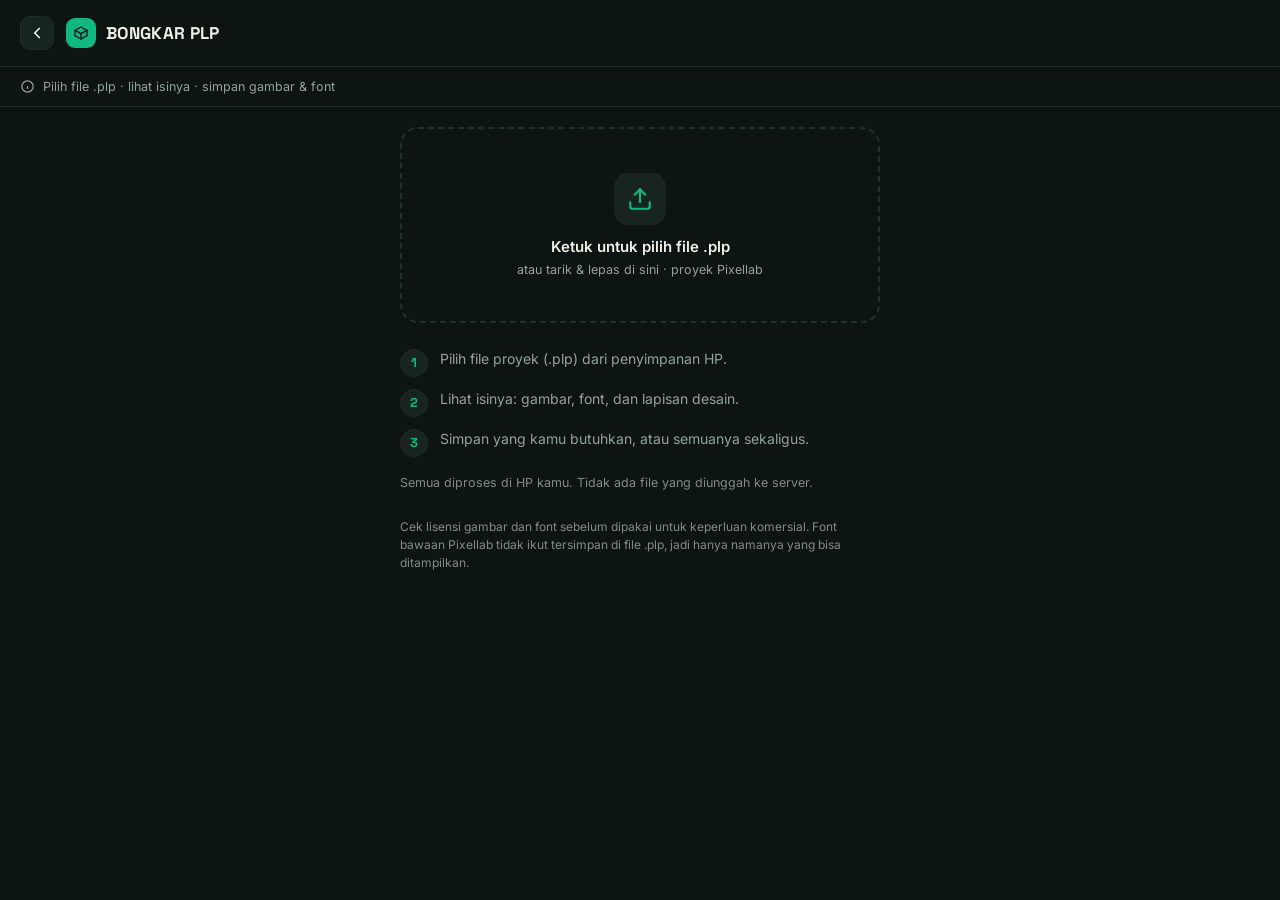
==== bongkar-plp/index.html @ ede0b976 "Add files via upload" ====
<!DOCTYPE html>
<html lang="id">
<head>
<meta charset="UTF-8">
<meta name="viewport" content="width=device-width, initial-scale=1.0, maximum-scale=1.0">
<title>Bongkar PLP — Alphools</title>
<link rel="preconnect" href="https://fonts.googleapis.com">
<link href="https://fonts.googleapis.com/css2?family=Space+Grotesk:wght@400;500;600;700&family=Inter:wght@400;500;600&display=swap" rel="stylesheet">
<link rel="stylesheet" href="styles.css">
</head>
<body>

<div class="topbar">
  <a class="back-btn" href="/" aria-label="Kembali ke daftar tools">
    <svg viewBox="0 0 24 24" fill="none" stroke="currentColor" stroke-width="2.2" stroke-linecap="round" stroke-linejoin="round"><path d="M15 18l-6-6 6-6"/></svg>
  </a>
  <div class="topbar-brand">
    <div class="topbar-icon">
      <svg viewBox="0 0 24 24" fill="none" stroke="currentColor" stroke-width="2" stroke-linecap="round" stroke-linejoin="round"><path d="M21 8l-9-5-9 5 9 5 9-5z"/><path d="M3 8v8l9 5 9-5V8"/><path d="M12 13v8"/></svg>
    </div>
    BONGKAR PLP
  </div>
</div>

<div class="hint-bar">
  <span class="hint-icon">
    <svg viewBox="0 0 24 24" fill="none" stroke="currentColor" stroke-width="2"><circle cx="12" cy="12" r="9"/><path d="M12 16v-5M12 8h.01"/></svg>
  </span>
  <span>Pilih file .plp · lihat isinya · simpan gambar &amp; font</span>
</div>

<div class="content">
  <input id="file" type="file" hidden>

  <!-- Intro: dipilih file dulu -->
  <section id="intro">
    <div class="dropzone" id="dropzone">
      <div class="dropzone-icon">
        <svg viewBox="0 0 24 24" fill="none" stroke="currentColor" stroke-width="2" stroke-linecap="round" stroke-linejoin="round"><path d="M21 15v4a2 2 0 0 1-2 2H5a2 2 0 0 1-2-2v-4"/><path d="M17 8l-5-5-5 5"/><path d="M12 3v12"/></svg>
      </div>
      <div class="dropzone-title">Ketuk untuk pilih file .plp</div>
      <div class="dropzone-sub">atau tarik &amp; lepas di sini · proyek Pixellab</div>
    </div>

    <div id="prog" hidden><div id="bar"><i></i></div><span id="ptxt"></span></div>
    <div id="err" class="alert" role="alert" hidden></div>

    <ol class="steps">
      <li><span class="num">1</span><span>Pilih file proyek (.plp) dari penyimpanan HP.</span></li>
      <li><span class="num">2</span><span>Lihat isinya: gambar, font, dan lapisan desain.</span></li>
      <li><span class="num">3</span><span>Simpan yang kamu butuhkan, atau semuanya sekaligus.</span></li>
    </ol>
    <p class="privacy">Semua diproses di HP kamu. Tidak ada file yang diunggah ke server.</p>
  </section>

  <!-- Hasil -->
  <section id="result" hidden>
    <div class="hero">
      <img id="poster" class="poster" alt="">
      <div class="hero-body">
        <h2 id="title"></h2>
        <p id="stats"></p>
        <div class="acts">
          <button class="btn sm" id="all">Simpan semua (.zip)</button>
          <button class="btn sm ghost" id="again">Pilih file lain</button>
        </div>
      </div>
    </div>
    <div class="tabs" role="tablist" id="tabs"></div>
    <div id="panels"></div>
  </section>

  <p class="note">Cek lisensi gambar dan font sebelum dipakai untuk keperluan komersial. Font bawaan Pixellab tidak ikut tersimpan di file .plp, jadi hanya namanya yang bisa ditampilkan.</p>
</div>

<div class="toast" id="toast">
  <svg viewBox="0 0 24 24" fill="none" stroke="currentColor" stroke-width="2.5" stroke-linecap="round" stroke-linejoin="round"><path d="M20 6L9 17l-5-5"/></svg>
  <span id="toastMsg"></span>
</div>

<script src="jszip.min.js"></script>
<script src="script.js"></script>
</body>
</html>
---- bongkar-plp/styles.css ----
:root{
  --ink:#0D1512; --ink-soft:#182420; --ink-line:#1E2E28; --ink-line-soft:#20302A;
  --emerald:#10B981; --emerald-deep:#059669;
  --text-light:#F1EEE7; --text-dim:#93A39B; --danger:#E15B4D; --amber:#E8B25C;
  --chk1:#1a2420; --chk2:#0f1915;
}
*{ box-sizing:border-box; }
[hidden]{ display:none !important; }
html,body{ margin:0; padding:0; }
body{
  background:var(--ink); color:var(--text-light); font-family:'Inter',sans-serif;
  min-height:100vh; padding-bottom:40px;
}

/* ---- Topbar + hint (sama dengan tool lain) ---- */
.topbar{
  display:flex; align-items:center; gap:12px; padding:16px 20px;
  border-bottom:1px solid var(--ink-line);
}
.back-btn{
  width:34px; height:34px; border-radius:10px; background:var(--ink-soft);
  border:1px solid var(--ink-line); color:var(--text-light);
  display:flex; align-items:center; justify-content:center; text-decoration:none; flex-shrink:0;
}
.back-btn svg{ width:18px; height:18px; }
.topbar-brand{
  display:flex; align-items:center; gap:10px;
  font-family:'Space Grotesk',sans-serif; font-size:17px; font-weight:700; letter-spacing:0.02em;
}
.topbar-icon{
  width:30px; height:30px; border-radius:9px; background:var(--emerald);
  display:flex; align-items:center; justify-content:center; flex-shrink:0;
}
.topbar-icon svg{ width:16px; height:16px; color:var(--ink); }

.hint-bar{
  display:flex; align-items:center; gap:8px; color:var(--text-dim); font-size:12.5px;
  padding:12px 20px; border-bottom:1px solid var(--ink-line);
}
.hint-icon{ display:flex; flex-shrink:0; }
.hint-icon svg{ width:15px; height:15px; }

.content{ max-width:520px; margin:0 auto; padding:20px; }

/* ---- Dropzone ---- */
.dropzone{
  border:2px dashed var(--ink-line-soft); border-radius:18px; padding:44px 20px;
  display:flex; flex-direction:column; align-items:center; text-align:center; gap:6px;
  cursor:pointer; transition:border-color 0.15s ease, background 0.15s ease;
}
.dropzone:active, .dropzone.dragover{ border-color:var(--emerald); background:rgba(16,185,129,0.05); }
.dropzone-icon{
  width:52px; height:52px; border-radius:14px; background:var(--ink-soft);
  display:flex; align-items:center; justify-content:center; color:var(--emerald); margin-bottom:6px;
}
.dropzone-icon svg{ width:26px; height:26px; }
.dropzone-title{ font-weight:600; font-size:15px; }
.dropzone-sub{ color:var(--text-dim); font-size:12.5px; }

/* ---- Progress + error ---- */
#prog{ margin-top:16px; }
#bar{ height:8px; border-radius:99px; background:var(--ink-soft); border:1px solid var(--ink-line); overflow:hidden; margin-bottom:8px; }
#bar i{ display:block; height:100%; width:0; background:var(--emerald); transition:width .15s ease; }
#ptxt{ font-size:12.5px; color:var(--text-dim); }
.alert{
  display:flex; align-items:flex-start; gap:8px; margin-top:16px; padding:12px 14px; border-radius:12px;
  color:var(--danger); background:rgba(225,91,77,0.08); border:1px solid rgba(225,91,77,0.3);
  font-size:13px; overflow-wrap:anywhere;
}

/* ---- Langkah ---- */
.steps{ list-style:none; padding:0; margin:26px 0 0; display:grid; gap:12px; }
.steps li{ display:flex; gap:12px; align-items:flex-start; font-size:14px; color:var(--text-dim); line-height:1.45; }
.steps .num{
  flex:none; width:28px; height:28px; border-radius:50%; background:var(--ink-soft);
  border:1px solid var(--ink-line); color:var(--emerald);
  display:grid; place-items:center; font-family:'Space Grotesk',sans-serif; font-weight:700; font-size:13px;
}
.privacy{ margin:18px 0 0; font-size:12.5px; color:var(--text-dim); opacity:.85; }

/* ---- Tombol ---- */
.btn{
  font-family:'Inter',sans-serif; font-weight:600; font-size:14px; border:0; border-radius:12px;
  padding:11px 18px; background:var(--emerald-deep); color:#fff; cursor:pointer; min-height:44px;
  transition:transform 0.1s ease, opacity 0.15s ease;
}
.btn:active{ transform:scale(0.98); }
.btn.ghost{ background:transparent; color:var(--emerald); box-shadow:inset 0 0 0 1.5px var(--emerald-deep); }
.btn.sm{ padding:7px 14px; min-height:36px; font-size:13px; }
.btn:focus-visible,.tab:focus-visible{ outline:3px solid var(--emerald); outline-offset:2px; }

/* ---- Hero hasil ---- */
.hero{ display:flex; gap:14px; align-items:center; }
.poster{
  flex:none; width:96px; height:96px; border-radius:20px; object-fit:cover;
  background:repeating-conic-gradient(var(--chk1) 0 25%, var(--chk2) 0 50%) 0 0/16px 16px;
  border:1px solid var(--ink-line);
}
.hero-body{ min-width:0; }
.hero h2{
  font-family:'Space Grotesk',sans-serif; font-size:19px; line-height:1.2; font-weight:700;
  margin:0 0 4px; overflow-wrap:anywhere;
}
.hero p{ margin:0 0 10px; color:var(--text-dim); font-size:12.5px; line-height:1.4; }
.acts{ display:flex; flex-wrap:wrap; gap:8px; }

/* ---- Tab ---- */
.tabs{ display:flex; gap:6px; overflow-x:auto; margin:22px -20px 0; padding:0 20px 2px; scrollbar-width:none; }
.tabs::-webkit-scrollbar{ display:none; }
.tab{
  flex:none; font-family:'Inter',sans-serif; font-size:13px; font-weight:600; border:1px solid var(--ink-line);
  background:var(--ink-soft); color:var(--text-dim); padding:9px 15px; border-radius:999px; cursor:pointer; min-height:40px;
  transition:background .15s ease, color .15s ease;
}
.tab[aria-selected="true"]{ background:var(--emerald-deep); border-color:var(--emerald-deep); color:#fff; }
.help{ color:var(--text-dim); font-size:12.5px; line-height:1.45; margin:14px 0 4px; }

/* ---- Kartu / grid ---- */
.grid{ display:grid; grid-template-columns:repeat(auto-fill,minmax(150px,1fr)); gap:12px; margin-top:10px; }
.tile,.row,.fcard{ background:var(--ink-soft); border:1px solid var(--ink-line); border-radius:16px; overflow:hidden; }
.th{
  aspect-ratio:1; display:grid; place-items:center;
  background:repeating-conic-gradient(var(--chk1) 0 25%, var(--chk2) 0 50%) 0 0/16px 16px;
}
.th img{ max-width:100%; max-height:100%; display:block; }
.tb{ padding:10px 12px 12px; }
.tb b,.row b,.fcard b{ display:block; overflow-wrap:anywhere; font-weight:600; font-size:13.5px; }
.meta{ color:var(--text-dim); font-size:12px; overflow-wrap:anywhere; margin-top:2px; }
.chip{
  display:inline-block; background:var(--ink); border:1px solid var(--ink-line); color:var(--text-light);
  border-radius:999px; padding:2px 10px; font-size:11.5px; margin:6px 6px 0 0;
}
.chip.w{ background:rgba(232,178,92,0.1); border-color:rgba(232,178,92,0.3); color:var(--amber); }
.tb .btn{ margin-top:10px; width:100%; }

.list{ display:grid; gap:10px; margin-top:10px; }
.row{ display:flex; gap:12px; padding:10px; }
.row > div:last-child{ min-width:0; }
.rth{
  flex:none; width:56px; height:56px; border-radius:12px; display:grid; place-items:center;
  background:repeating-conic-gradient(var(--chk1) 0 25%, var(--chk2) 0 50%) 0 0/12px 12px;
  overflow:hidden; color:var(--text-dim); font-weight:700;
}
.rth img{ width:100%; height:100%; object-fit:contain; }
.rth.txt{ background:var(--ink); border:1px solid var(--ink-line); color:var(--emerald); font-family:'Space Grotesk',sans-serif; font-size:1.05rem; }
.rth.shp{ background:var(--ink-line); }

.fcard{ padding:14px; margin-top:10px; }
.fprev{
  background:var(--ink); border:1px solid var(--ink-line); border-radius:12px;
  padding:14px; margin:10px 0; overflow-x:auto; white-space:nowrap;
}
.fprev .big{ font-size:2.2rem; line-height:1.2; }
.fprev .sm{ font-size:1.05rem; color:var(--text-dim); }
.fcard .btn{ margin-top:12px; }

/* ---- Kanvas ---- */
.kv{ background:var(--ink-soft); border:1px solid var(--ink-line); border-radius:16px; margin:10px 0 0; padding:0; }
.kv div{ display:flex; justify-content:space-between; gap:16px; padding:12px 14px; border-top:1px solid var(--ink-line); font-size:13.5px; }
.kv div:first-child{ border-top:0; }
.kv dt{ color:var(--text-dim); }
.kv dd{ margin:0; text-align:right; overflow-wrap:anywhere; }
.sw{
  display:inline-block; width:20px; height:20px; border-radius:6px; border:1px solid var(--ink-line-soft);
  vertical-align:middle; margin-left:3px;
}

.note{ margin:28px 0 0; font-size:12px; line-height:1.5; color:var(--text-dim); opacity:.85; }

/* ---- Toast ---- */
.toast{
  position:fixed; left:50%; bottom:24px; transform:translateX(-50%) translateY(12px);
  background:var(--ink-soft); border:1px solid var(--ink-line); color:var(--text-light);
  padding:11px 18px; border-radius:12px; font-size:13.5px; max-width:calc(100% - 32px);
  display:flex; align-items:center; gap:8px; opacity:0; pointer-events:none;
  transition:opacity 0.2s ease, transform 0.2s ease; box-shadow:0 12px 28px -10px rgba(0,0,0,0.5);
}
.toast.show{ opacity:1; transform:translateX(-50%) translateY(0); }
.toast svg{ width:17px; height:17px; color:#5FD98A; flex-shrink:0; }
#toastMsg{ overflow-wrap:anywhere; }

/* ---- Pratinjau desain ---- */
.seg{ display:flex; gap:6px; flex-wrap:wrap; margin:12px 0 4px; }
.seg .tab{ min-height:36px; padding:7px 13px; font-size:12.5px; }
.pv-stage{
  margin-top:10px; border:1px solid var(--ink-line); border-radius:16px; overflow:hidden;
  background:repeating-conic-gradient(var(--chk1) 0 25%, var(--chk2) 0 50%) 0 0/16px 16px;
}
.pv-canvas{ display:block; width:100%; height:auto; }
.pv-acts{ margin-top:12px; }
.pv-cap{ margin-top:18px; }
.pv-thumb{
  display:block; width:132px; max-width:50%; height:auto; margin-top:8px; border-radius:12px;
  border:1px solid var(--ink-line); background:var(--ink-soft);
}
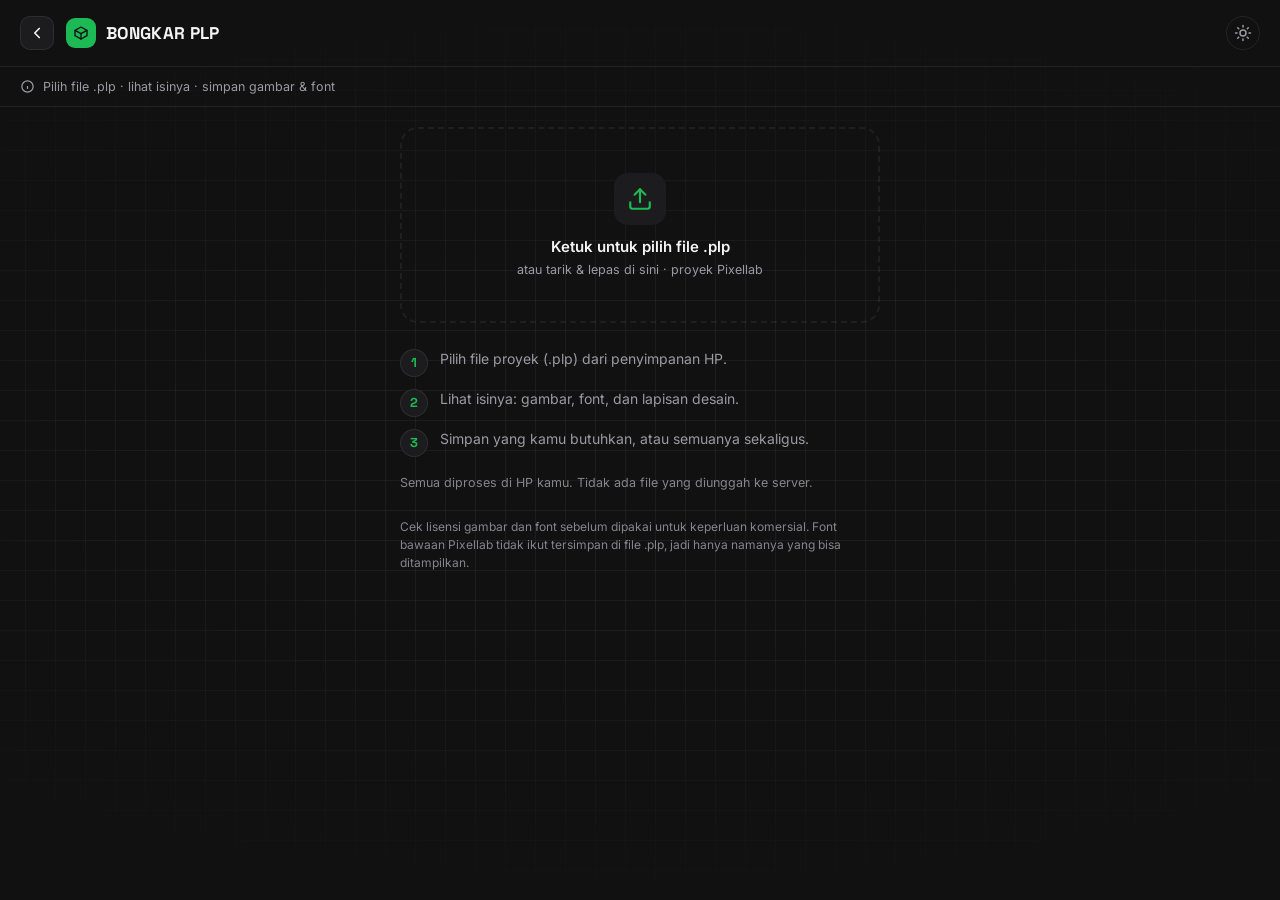
==== commit 0c79ae3f: "Add files via upload" ====
--- a/bongkar-plp/index.html
+++ b/bongkar-plp/index.html
@@ -3,10 +3,13 @@
 <head>
 <meta charset="UTF-8">
 <meta name="viewport" content="width=device-width, initial-scale=1.0, maximum-scale=1.0">
-<title>Bongkar PLP — Alphools</title>
+<title>Bongkar PLP | Mini Tools</title>
 <link rel="preconnect" href="https://fonts.googleapis.com">
 <link href="https://fonts.googleapis.com/css2?family=Space+Grotesk:wght@400;500;600;700&family=Inter:wght@400;500;600&display=swap" rel="stylesheet">
+<link rel="stylesheet" href="/theme.css">
 <link rel="stylesheet" href="styles.css">
+<script src="/theme.js"></script>
+<link rel="icon" href="/media/profile.jpg">
 </head>
 <body>
 
--- a/theme.css
+++ b/theme.css
@@ -0,0 +1,64 @@
+/* Tema bersama untuk semua tool. Mengikuti gaya alpa.my.id (gelap dan terang). */
+:root{
+  --ink:#111112;
+  --ink-soft:#1c1c1e;
+  --ink-line:rgba(255,255,255,0.08);
+  --ink-line-soft:rgba(255,255,255,0.06);
+  --line-strong:#3a3a3f;
+  --chip:#26262a;
+  --chip-deep:#161618;
+  --emerald:#1db954;
+  --emerald-deep:#14883f;
+  --accent-text:#8affa1;
+  --text-light:#f4f4f5;
+  --text-dim:#9a9aa2;
+  --danger:#E15B4D;
+  --amber:#E8B25C;
+  --paper:#EFE9DD;
+  --chk1:#1c1c1e;
+  --chk2:#111112;
+  --grid:rgba(255,255,255,0.05);
+}
+html.light{
+  --ink:#f2f3f5;
+  --ink-soft:#ffffff;
+  --ink-line:rgba(0,0,0,0.08);
+  --ink-line-soft:rgba(0,0,0,0.06);
+  --line-strong:#c9cacf;
+  --chip:#e4e5e8;
+  --chip-deep:#ececef;
+  --emerald:#14883f;
+  --emerald-deep:#14883f;
+  --accent-text:#1f9d4d;
+  --text-light:#1b1b1f;
+  --text-dim:#62626b;
+  --danger:#c9372a;
+  --amber:#a8741a;
+  --chk1:#e4e5e8;
+  --chk2:#f2f3f5;
+  --grid:rgba(0,0,0,0.06);
+}
+body{ -webkit-font-smoothing:antialiased; transition:background-color .3s ease, color .3s ease; }
+
+/* Kotak-kotak tipis di background, sama seperti alpa.my.id */
+body::before{
+  content:""; position:fixed; inset:0; z-index:-1; pointer-events:none;
+  background-image:
+    linear-gradient(var(--grid) 1px, transparent 1px),
+    linear-gradient(90deg, var(--grid) 1px, transparent 1px);
+  background-size:30px 30px; background-position:center top;
+  -webkit-mask-image:radial-gradient(ellipse 90% 54% at 50% 50%, #000 35%, transparent 100%);
+  mask-image:radial-gradient(ellipse 90% 54% at 50% 50%, #000 35%, transparent 100%);
+}
+
+/* Tombol tema di topbar (disisipkan oleh theme.js) */
+.theme-btn{
+  margin-left:auto; display:grid; place-items:center; width:34px; height:34px; flex-shrink:0;
+  border:1px solid var(--ink-line); border-radius:50%; background:transparent; color:var(--text-dim); cursor:pointer;
+}
+.theme-btn:hover{ color:var(--text-light); }
+.theme-btn svg{ width:18px; height:18px; }
+.theme-btn .moon{ display:none; }
+html.light .theme-btn .sun{ display:none; }
+html.light .theme-btn .moon{ display:block; }
+:focus-visible{ outline:2px solid var(--emerald); outline-offset:3px; }
--- a/bongkar-plp/styles.css
+++ b/bongkar-plp/styles.css
@@ -1,9 +1,3 @@
-:root{
-  --ink:#0D1512; --ink-soft:#182420; --ink-line:#1E2E28; --ink-line-soft:#20302A;
-  --emerald:#10B981; --emerald-deep:#059669;
-  --text-light:#F1EEE7; --text-dim:#93A39B; --danger:#E15B4D; --amber:#E8B25C;
-  --chk1:#1a2420; --chk2:#0f1915;
-}
 *{ box-sizing:border-box; }
 [hidden]{ display:none !important; }
 html,body{ margin:0; padding:0; }
@@ -48,7 +42,7 @@
   display:flex; flex-direction:column; align-items:center; text-align:center; gap:6px;
   cursor:pointer; transition:border-color 0.15s ease, background 0.15s ease;
 }
-.dropzone:active, .dropzone.dragover{ border-color:var(--emerald); background:rgba(16,185,129,0.05); }
+.dropzone:active, .dropzone.dragover{ border-color:var(--emerald); background:rgba(29,185,84,0.05); }
 .dropzone-icon{
   width:52px; height:52px; border-radius:14px; background:var(--ink-soft);
   display:flex; align-items:center; justify-content:center; color:var(--emerald); margin-bottom:6px;
@@ -176,7 +170,7 @@
   transition:opacity 0.2s ease, transform 0.2s ease; box-shadow:0 12px 28px -10px rgba(0,0,0,0.5);
 }
 .toast.show{ opacity:1; transform:translateX(-50%) translateY(0); }
-.toast svg{ width:17px; height:17px; color:#5FD98A; flex-shrink:0; }
+.toast svg{ width:17px; height:17px; color:var(--accent-text); flex-shrink:0; }
 #toastMsg{ overflow-wrap:anywhere; }
 
 /* ---- Pratinjau desain ---- */
